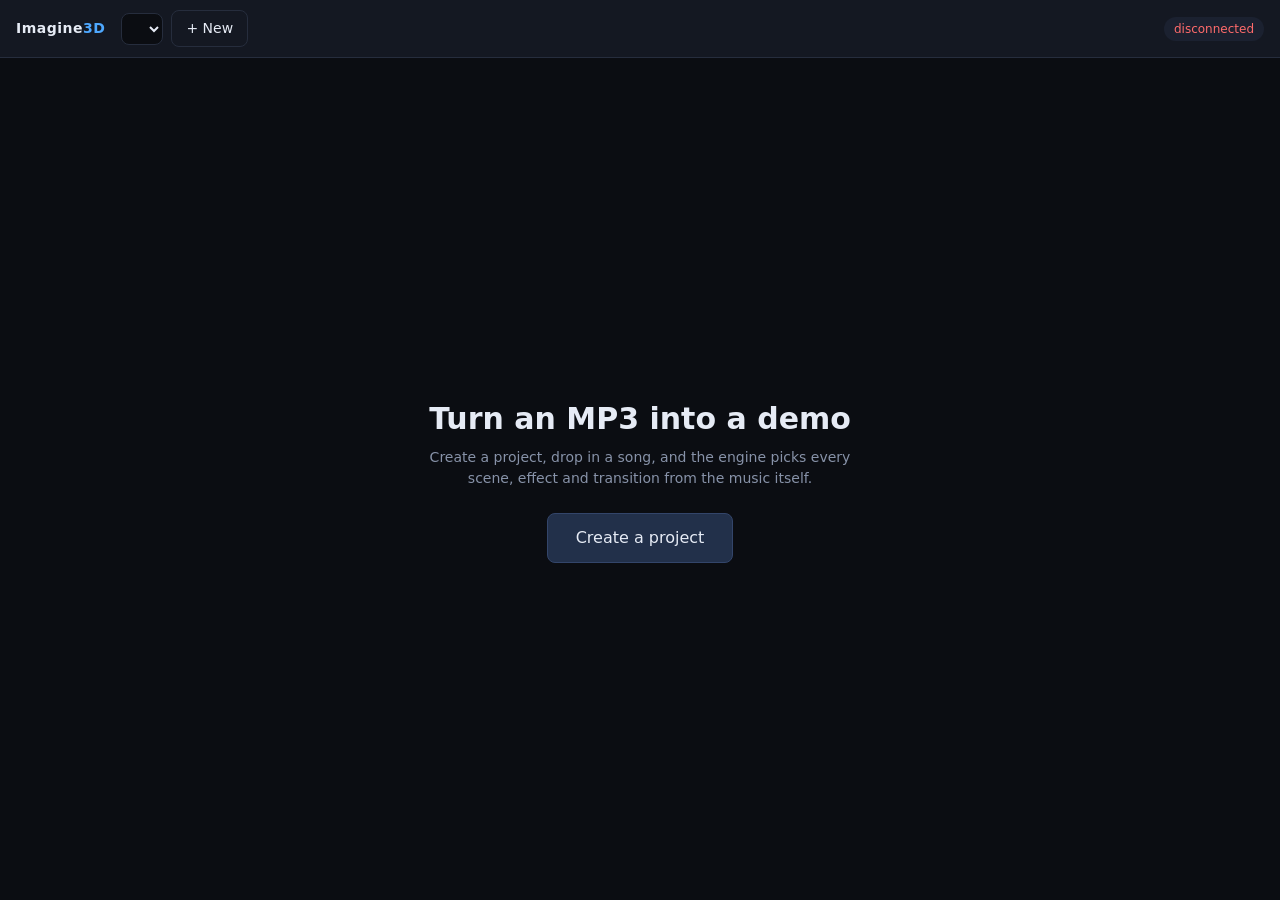
==== src/Imagine3D.Web/index.html @ 87933363 "Add project files." ====
<!doctype html>
<html lang="en">
<head>
  <meta charset="utf-8">
  <meta name="viewport" content="width=device-width, initial-scale=1">
  <title>Imagine3D</title>
  <link rel="stylesheet" href="ui/style.css">
</head>
<body>
  <!-- The offline render draws here at full output resolution. It is kept out of
       the layout rather than display:none so the drawing buffer stays valid. -->
  <canvas id="render-canvas" width="16" height="16"></canvas>

  <header class="topbar">
    <div class="brand">Imagine<span>3D</span></div>
    <div class="project-picker">
      <select id="project-select" title="Project"></select>
      <button id="btn-new" class="ghost" title="New project">+ New</button>
    </div>
    <div class="spacer"></div>
    <div id="conn" class="conn" title="Backend connection">connecting</div>
  </header>

  <main id="main">
    <!-- ---------------------------------------------------- empty state -->
    <section id="view-empty" class="view">
      <div class="empty">
        <h1>Turn an MP3 into a demo</h1>
        <p>Create a project, drop in a song, and the engine picks every scene,
           effect and transition from the music itself.</p>
        <button id="btn-new-2" class="primary big">Create a project</button>
      </div>
    </section>

    <!-- ---------------------------------------------------- project view -->
    <section id="view-project" class="view hidden">
      <aside class="sidebar">
        <div class="panel">
          <h2>Source</h2>
          <div id="source-info" class="source-info">
            <div class="muted">No MP3 imported yet.</div>
          </div>
          <button id="btn-import" class="primary full">Choose MP3…</button>
          <div id="import-fallback" class="fallback hidden">
            <input id="import-path" type="text" placeholder="D:\path\to\song.mp3" spellcheck="false">
            <button id="btn-import-path" class="ghost">Import</button>
          </div>
          <p class="hint">A <code>song.txt</code> next to the MP3 is picked up
             automatically for lyrics and <code>Style:</code> directives.</p>
        </div>

        <div class="panel">
          <h2>Output</h2>
          <label class="field">
            <span>Aspect</span>
            <div class="segmented" id="aspect">
              <button data-value="16:9" class="active">16:9</button>
              <button data-value="9:16">9:16</button>
            </div>
          </label>
          <label class="field"><span>Frame rate</span>
            <select id="fps">
              <option value="24">24 — filmic</option>
              <option value="30" selected>30 — default</option>
              <option value="60">60 — snappy sync</option>
            </select>
          </label>
          <label class="field"><span>Encoder</span>
            <select id="encoder">
              <option value="libx264">x264 — compatible</option>
              <option value="h264_nvenc">NVENC H.264 — fast</option>
              <option value="hevc_nvenc">NVENC HEVC — fast, smaller</option>
            </select>
          </label>
          <label class="field"><span>Quality (CRF)</span>
            <input id="crf" type="range" min="12" max="30" value="18">
            <output id="crf-out">18</output>
          </label>
          <label class="field"><span>Supersample</span>
            <select id="supersample">
              <option value="1" selected>1× — fastest</option>
              <option value="2">2× — crisper</option>
            </select>
          </label>
          <label class="field"><span>Seed</span>
            <div class="row">
              <input id="seed" type="number" min="1" value="1">
              <button id="btn-reroll" class="ghost" title="New seed — different scene choices">Reroll</button>
            </div>
          </label>
        </div>

        <div class="panel">
          <h2>Tempo</h2>
          <div id="bpm-readout" class="muted">Run analysis first.</div>
          <label class="field"><span>Override BPM</span>
            <input id="bpm-override" type="number" min="40" max="220" step="0.1" placeholder="auto">
          </label>
          <p class="hint">Beat tracking is unreliable on rubato material. If the
             confidence reads low, pin the tempo here.</p>
        </div>

        <div class="panel">
          <h2>LTX clips</h2>
          <label class="check">
            <input id="ltx-enabled" type="checkbox">
            <span>Mix in AI video snippets</span>
          </label>
          <label class="field"><span>Max inserts</span>
            <input id="ltx-count" type="number" min="1" max="20" value="6">
          </label>
          <label class="field"><span>Init frame</span>
            <select id="ltx-init">
              <option value="render">From the 3D scene</option>
              <option value="sdxl">Fresh SDXL keyframe</option>
            </select>
          </label>
          <p class="hint">Requires ComfyUI with LTX. Clips are cached, so a
             re-render never regenerates them.</p>
        </div>
      </aside>

      <div class="content">
        <div class="actions">
          <button id="btn-analyze" class="primary">Analyse audio</button>
          <button id="btn-generate" class="primary accent" disabled>Generate video</button>
          <button id="btn-cancel" class="ghost hidden">Cancel</button>
          <label class="check inline">
            <input id="use-llm" type="checkbox" checked>
            <span>Use LLM for visual intent</span>
          </label>
        </div>

        <!-- The generation chain, always visible so the user knows what happens. -->
        <div class="panel chain">
          <h2>Generation chain</h2>
          <ol id="stages" class="stages"></ol>
          <div id="thumb-wrap" class="thumb-wrap hidden">
            <img id="thumb" alt="Frame being rendered">
            <div class="thumb-caption">live frame</div>
          </div>
        </div>

        <div id="warnings" class="warnings hidden"></div>

        <div id="analysis-panel" class="panel hidden">
          <h2>Analysis</h2>
          <div id="analysis-summary" class="summary"></div>
          <canvas id="waveform" height="150"></canvas>
          <div id="section-strip" class="section-strip"></div>
        </div>

        <div id="storyboard-panel" class="panel hidden">
          <h2>Storyboard <span id="sb-meta" class="muted"></span></h2>
          <div id="storyboard" class="storyboard"></div>
        </div>

        <div id="result-panel" class="panel hidden">
          <h2>Result</h2>
          <video id="result-video" controls preload="metadata"></video>
          <div class="row">
            <button id="btn-open-folder" class="ghost">Show output folder</button>
            <span id="result-path" class="muted"></span>
          </div>
        </div>
      </div>
    </section>
  </main>

  <!-- Installed before the app module so a failure to even load it is reported.
       Running as a desktop window there is no console to read otherwise. -->
  <script>
    (function () {
      function report(level, message, stack) {
        try {
          fetch('api/clientlog', {
            method: 'POST',
            headers: { 'content-type': 'application/json' },
            body: JSON.stringify({ level: level, message: String(message), stack: stack || null }),
          });
        } catch (e) { /* nothing more we can do */ }
      }
      window.addEventListener('error', function (e) {
        report('error', e.message + ' @ ' + (e.filename || '?') + ':' + (e.lineno || 0),
               e.error && e.error.stack);
      });
      window.addEventListener('unhandledrejection', function (e) {
        var r = e.reason;
        report('error', (r && r.message) || String(r), r && r.stack);
      });
      window.__report = report;
    })();
  </script>
  <script type="module" src="ui/app.js"></script>
</body>
</html>
---- src/Imagine3D.Web/ui/style.css ----
:root {
  --bg: #0b0d12;
  --panel: #141822;
  --panel-2: #1b2130;
  --line: #262d3d;
  --text: #e6ebf5;
  --muted: #8792a8;
  --accent: #4ea8ff;
  --accent-2: #ff4ea8;
  --ok: #46d18a;
  --warn: #ffb347;
  --err: #ff6b6b;
  --radius: 10px;
}

* { box-sizing: border-box; }

body {
  margin: 0;
  background: var(--bg);
  color: var(--text);
  font: 14px/1.5 "Segoe UI", system-ui, sans-serif;
  height: 100vh;
  display: flex;
  flex-direction: column;
  overflow: hidden;
}

/* The render target lives outside the layout but must keep a real drawing
   buffer, so it is moved off-screen rather than hidden. */
#render-canvas {
  position: fixed;
  left: -20000px;
  top: 0;
  pointer-events: none;
}

.hidden { display: none !important; }
.muted { color: var(--muted); }
.spacer { flex: 1; }

/* ------------------------------------------------------------------ topbar */

.topbar {
  display: flex;
  align-items: center;
  gap: 16px;
  padding: 10px 16px;
  background: var(--panel);
  border-bottom: 1px solid var(--line);
  flex: none;
}

.brand { font-weight: 700; letter-spacing: 0.5px; }
.brand span { color: var(--accent); }

.project-picker { display: flex; gap: 8px; align-items: center; }

.conn {
  font-size: 12px;
  padding: 3px 10px;
  border-radius: 999px;
  background: var(--panel-2);
  color: var(--muted);
}
.conn.ok { color: var(--ok); }
.conn.bad { color: var(--err); }

/* ------------------------------------------------------------------ layout */

main { flex: 1; overflow: hidden; }
.view { height: 100%; }

#view-project { display: flex; height: 100%; }

.sidebar {
  width: 320px;
  flex: none;
  overflow-y: auto;
  padding: 14px;
  background: var(--panel);
  border-right: 1px solid var(--line);
  display: flex;
  flex-direction: column;
  gap: 12px;
}

.content {
  flex: 1;
  overflow-y: auto;
  padding: 16px;
  display: flex;
  flex-direction: column;
  gap: 14px;
}

.panel {
  background: var(--panel);
  border: 1px solid var(--line);
  border-radius: var(--radius);
  padding: 14px;
}
.sidebar .panel { background: var(--panel-2); }

.panel h2 {
  margin: 0 0 10px;
  font-size: 12px;
  text-transform: uppercase;
  letter-spacing: 0.8px;
  color: var(--muted);
  font-weight: 600;
}

/* ------------------------------------------------------------------ controls */

button {
  font: inherit;
  border-radius: 8px;
  border: 1px solid var(--line);
  background: var(--panel-2);
  color: var(--text);
  padding: 7px 14px;
  cursor: pointer;
}
button:hover:not(:disabled) { border-color: var(--accent); }
button:disabled { opacity: 0.45; cursor: not-allowed; }

button.primary { background: #22304a; border-color: #33456a; }
button.primary.accent { background: #2a3f66; border-color: var(--accent); }
button.ghost { background: transparent; }
button.big { padding: 12px 28px; font-size: 16px; }
button.full { width: 100%; }

select, input[type="text"], input[type="number"] {
  font: inherit;
  background: var(--bg);
  color: var(--text);
  border: 1px solid var(--line);
  border-radius: 8px;
  padding: 6px 10px;
  min-width: 0;
}

input[type="range"] { flex: 1; accent-color: var(--accent); }

.field {
  display: flex;
  align-items: center;
  gap: 10px;
  margin-bottom: 9px;
  font-size: 13px;
}
.field > span:first-child { width: 105px; flex: none; color: var(--muted); }
.field > select, .field > input { flex: 1; }
.field .row { display: flex; gap: 6px; flex: 1; }
.field .row input { flex: 1; }

.check { display: flex; align-items: center; gap: 8px; margin-bottom: 9px; font-size: 13px; }
.check.inline { margin: 0 0 0 8px; }
.check input { accent-color: var(--accent); }

.segmented { display: flex; gap: 4px; }
.segmented button { padding: 5px 12px; font-size: 13px; }
.segmented button.active { background: #2a3f66; border-color: var(--accent); }

.hint { font-size: 11.5px; color: var(--muted); margin: 8px 0 0; }
.hint code { background: var(--bg); padding: 1px 4px; border-radius: 4px; }

.fallback { display: flex; gap: 6px; margin-top: 8px; }
.fallback input { flex: 1; }

.row { display: flex; gap: 8px; align-items: center; }

.actions {
  display: flex;
  gap: 10px;
  align-items: center;
  flex-wrap: wrap;
}

/* ------------------------------------------------------------------ empty */

.empty {
  height: 100%;
  display: flex;
  flex-direction: column;
  align-items: center;
  justify-content: center;
  text-align: center;
  gap: 6px;
}
.empty h1 { margin: 0; font-size: 30px; }
.empty p { color: var(--muted); max-width: 460px; margin: 0 0 18px; }

/* ------------------------------------------------------------------ stages */

.stages { list-style: none; margin: 0; padding: 0; display: flex; flex-direction: column; gap: 7px; }

.stage {
  display: grid;
  grid-template-columns: 24px 130px 1fr auto;
  align-items: center;
  gap: 10px;
  font-size: 13px;
}
.stage .num {
  width: 22px; height: 22px; line-height: 21px; text-align: center;
  border-radius: 50%; background: var(--panel-2); color: var(--muted); font-size: 11px;
  border: 1px solid var(--line);
}
.stage .name { color: var(--muted); }
.stage .bar {
  height: 8px; background: var(--panel-2); border-radius: 999px; overflow: hidden;
  border: 1px solid var(--line);
}
.stage .fill { height: 100%; width: 0; background: var(--accent); transition: width 0.18s linear; }
.stage .detail { color: var(--muted); font-size: 12px; white-space: nowrap;
                 overflow: hidden; text-overflow: ellipsis; max-width: 420px; }

.stage.active .num { background: #2a3f66; color: var(--text); border-color: var(--accent); }
.stage.active .name { color: var(--text); }
.stage.done .num { background: #1d3d2c; color: var(--ok); border-color: var(--ok); }
.stage.done .fill { background: var(--ok); }
.stage.failed .num { background: #3d1d1d; color: var(--err); border-color: var(--err); }
.stage.failed .fill { background: var(--err); }
.stage.skipped .detail { opacity: 0.6; }

.chain { position: relative; }
.thumb-wrap { position: absolute; top: 12px; right: 12px; text-align: center; }
.thumb-wrap img { width: 200px; border-radius: 6px; border: 1px solid var(--line); display: block; }
.thumb-caption { font-size: 10.5px; color: var(--muted); margin-top: 3px; }

/* ------------------------------------------------------------------ warnings */

.warnings {
  border: 1px solid var(--warn);
  background: #2a2213;
  color: #ffd9a0;
  border-radius: var(--radius);
  padding: 10px 14px;
  font-size: 13px;
}
.warnings ul { margin: 6px 0 0; padding-left: 18px; }
.warnings.error { border-color: var(--err); background: #2b1618; color: #ffc9c9; }

/* ------------------------------------------------------------------ analysis */

.summary { display: flex; flex-wrap: wrap; gap: 18px; margin-bottom: 12px; font-size: 13px; }
.summary b { color: var(--accent); font-weight: 600; }
.summary .conf-low b { color: var(--warn); }

#waveform { width: 100%; display: block; border-radius: 6px; background: #090b10; }

.section-strip { display: flex; gap: 2px; margin-top: 6px; height: 26px; }
.section-strip div {
  flex-grow: 1; border-radius: 3px; font-size: 10px; color: #0b0d12;
  display: flex; align-items: center; justify-content: center; overflow: hidden;
  font-weight: 600; cursor: default;
}

/* ------------------------------------------------------------------ storyboard */

.storyboard { display: flex; flex-direction: column; gap: 6px; max-height: 340px; overflow-y: auto; }

.scene {
  display: grid;
  grid-template-columns: 38px 92px 1fr;
  gap: 10px;
  align-items: baseline;
  padding: 7px 9px;
  background: var(--panel-2);
  border-radius: 7px;
  border-left: 3px solid var(--accent);
  font-size: 12.5px;
}
.scene .idx { color: var(--muted); font-variant-numeric: tabular-nums; }
.scene .time { color: var(--muted); font-variant-numeric: tabular-nums; font-size: 11.5px; }
.scene .eff { font-weight: 600; }
.scene .meta { color: var(--muted); font-size: 11.5px; }
.scene .chips { display: flex; gap: 4px; flex-wrap: wrap; margin-top: 3px; }
.scene .chip {
  font-size: 10.5px; padding: 1px 7px; border-radius: 999px;
  background: #202838; color: var(--muted);
}

/* ------------------------------------------------------------------ result */

#result-video { width: 100%; max-height: 62vh; border-radius: 8px; background: #000; display: block; margin-bottom: 10px; }
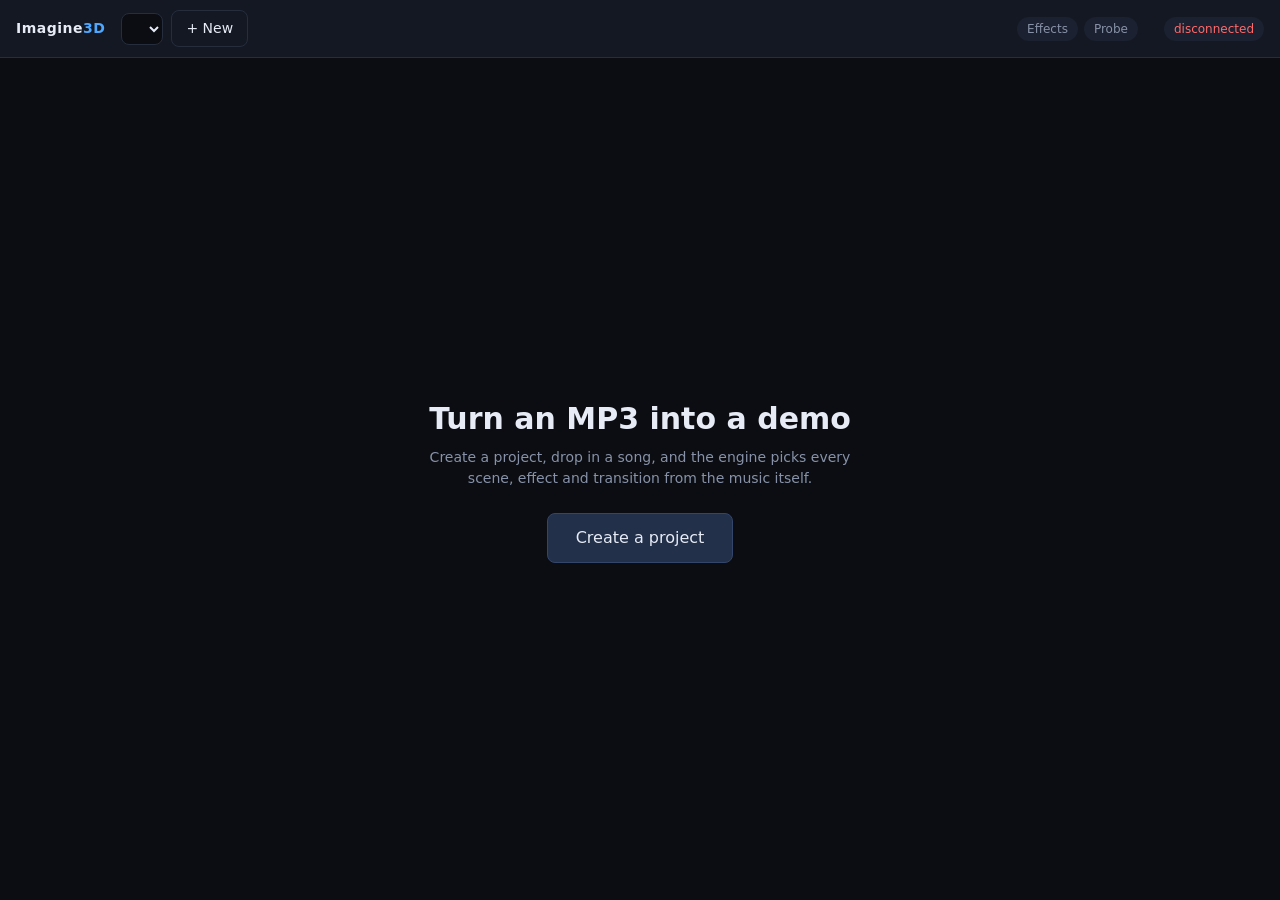
==== commit 799bf7e9: "fx" ====
--- a/src/Imagine3D.Web/index.html
+++ b/src/Imagine3D.Web/index.html
@@ -18,6 +18,13 @@
       <button id="btn-new" class="ghost" title="New project">+ New</button>
     </div>
     <div class="spacer"></div>
+    <!-- The dev pages were unreachable from here for a long time, which made
+         them nearly useless: an effect library you cannot look at is one you
+         edit blind. -->
+    <nav class="devlinks">
+      <a href="preview.html" title="Play every effect against this song's beat grid">Effects</a>
+      <a href="probe.html" title="Measure coverage and motion for every effect">Probe</a>
+    </nav>
     <div id="conn" class="conn" title="Backend connection">connecting</div>
   </header>
 
@@ -88,6 +95,40 @@
               <button id="btn-reroll" class="ghost" title="New seed — different scene choices">Reroll</button>
             </div>
           </label>
+          <label class="check">
+            <input id="random-seed" type="checkbox" checked>
+            <span>New random seed each run</span>
+          </label>
+          <p class="hint">Rolls a fresh seed every time a storyboard is planned —
+            analysing, Reroll, Redo storyboard. Generate keeps the seed of the plan
+            you can see.</p>
+          <label class="field"><span>Opening effect</span>
+            <div class="row">
+              <select id="opening-effect" title="What the first scene uses">
+                <option value="">Auto — director picks</option>
+              </select>
+              <button id="btn-opener-surprise" class="ghost"
+                      title="Pin a different opener at random and re-plan">Surprise</button>
+            </div>
+          </label>
+          <p class="hint">The opening is where the director has least to go on.</p>
+          <label class="check">
+            <input id="trim-enabled" type="checkbox">
+            <span>Also save a shortened copy</span>
+          </label>
+          <label class="field"><span>Length (min)</span>
+            <input id="trim-minutes" type="number" min="0.25" max="60" step="0.5" value="4">
+          </label>
+          <label class="field"><span>Max size (MB)</span>
+            <input id="trim-mb" type="number" min="0" max="4000" step="5" value="0" placeholder="0 = no limit">
+          </label>
+          <div class="row">
+            <button id="btn-trim-now" class="ghost" disabled
+                    title="Shorten the MP4 already in the output folder, using the length and size above — no re-render">Make copy from existing MP4</button>
+          </div>
+          <p id="trim-status" class="hint"></p>
+          <p class="hint">Written next to the full render as
+             <code>…_4min.mp4</code>; the full version is always kept.</p>
         </div>
 
         <div class="panel">
@@ -115,6 +156,10 @@
               <option value="sdxl">Fresh SDXL keyframe</option>
             </select>
           </label>
+          <label class="check">
+            <input id="ltx-enhance" type="checkbox">
+            <span>LTX prompt rewriter</span>
+          </label>
           <p class="hint">Requires ComfyUI with LTX. Clips are cached, so a
              re-render never regenerates them.</p>
         </div>
@@ -123,7 +168,12 @@
       <div class="content">
         <div class="actions">
           <button id="btn-analyze" class="primary">Analyse audio</button>
-          <button id="btn-generate" class="primary accent" disabled>Generate video</button>
+          <button id="btn-plan" class="primary" disabled
+                  title="Choose scenes and effects again without rendering — seconds, unless LTX is on and clips have to be generated for the new plan">Redo storyboard</button>
+          <button id="btn-generate" class="primary accent" disabled
+                  title="Render the storyboard below — it only plans again if there is no plan yet, or the song or the video's shape has changed since">Generate video</button>
+          <button id="btn-render-existing" class="ghost" disabled
+                  title="Render plan/storyboard.json exactly as it is on disk, skipping the LTX stage as well">Render this storyboard</button>
           <button id="btn-cancel" class="ghost hidden">Cancel</button>
           <label class="check inline">
             <input id="use-llm" type="checkbox" checked>
--- a/src/Imagine3D.Web/ui/style.css
+++ b/src/Imagine3D.Web/ui/style.css
@@ -56,6 +56,17 @@
 
 .project-picker { display: flex; gap: 8px; align-items: center; }
 
+.devlinks { display: flex; gap: 6px; align-items: center; margin-right: 10px; }
+.devlinks a {
+  font-size: 12px;
+  padding: 3px 10px;
+  border-radius: 999px;
+  background: var(--panel-2);
+  color: var(--muted);
+  text-decoration: none;
+}
+.devlinks a:hover { color: var(--text); background: var(--panel); }
+
 .conn {
   font-size: 12px;
   padding: 3px 10px;
@@ -165,6 +176,8 @@
 
 .hint { font-size: 11.5px; color: var(--muted); margin: 8px 0 0; }
 .hint code { background: var(--bg); padding: 1px 4px; border-radius: 4px; }
+.hint.bad { color: var(--err); }
+.hint:empty { margin: 0; }
 
 .fallback { display: flex; gap: 6px; margin-top: 8px; }
 .fallback input { flex: 1; }
@@ -275,8 +288,53 @@
 }
 .scene .idx { color: var(--muted); font-variant-numeric: tabular-nums; }
 .scene .time { color: var(--muted); font-variant-numeric: tabular-nums; font-size: 11.5px; }
-.scene .eff { font-weight: 600; }
 .scene .meta { color: var(--muted); font-size: 11.5px; }
+
+/* A hand-picked scene is kept across re-plans, so it has to look different from
+   one the director will choose again the next time it runs. */
+.scene.locked { border-left-color: var(--warn); }
+
+.scene .eff-pick {
+  font-weight: 600;
+  font-size: 12.5px;
+  color: inherit;
+  background: #1a2231;
+  border: 1px solid transparent;
+  border-radius: 5px;
+  padding: 1px 4px;
+  max-width: 22em;
+  cursor: pointer;
+}
+.scene .eff-pick:hover, .scene .eff-pick:focus { border-color: var(--accent); outline: none; }
+.scene.locked .eff-pick { border-color: var(--warn); }
+/* Preview button and the panel it opens, inline in the row - the decision about
+   an effect gets made here, so the evidence for it belongs here too. */
+.scene .scene-play {
+  font-size: 11px;
+  line-height: 1;
+  padding: 3px 7px;
+  margin-right: 4px;
+  border-radius: 5px;
+  border: 1px solid #2c3547;
+  background: #1a2231;
+  color: var(--muted);
+  cursor: pointer;
+  vertical-align: middle;
+}
+.scene .scene-play:hover { color: var(--text); border-color: var(--accent); }
+
+.scene .scene-shot { display: none; margin-top: 7px; }
+.scene .scene-shot.open { display: block; }
+.scene .scene-canvas {
+  width: 100%;
+  max-width: 448px;
+  height: auto;
+  display: block;
+  border-radius: 6px;
+  border: 1px solid #2c3547;
+  background: #000;
+}
+
 .scene .chips { display: flex; gap: 4px; flex-wrap: wrap; margin-top: 3px; }
 .scene .chip {
   font-size: 10.5px; padding: 1px 7px; border-radius: 999px;
